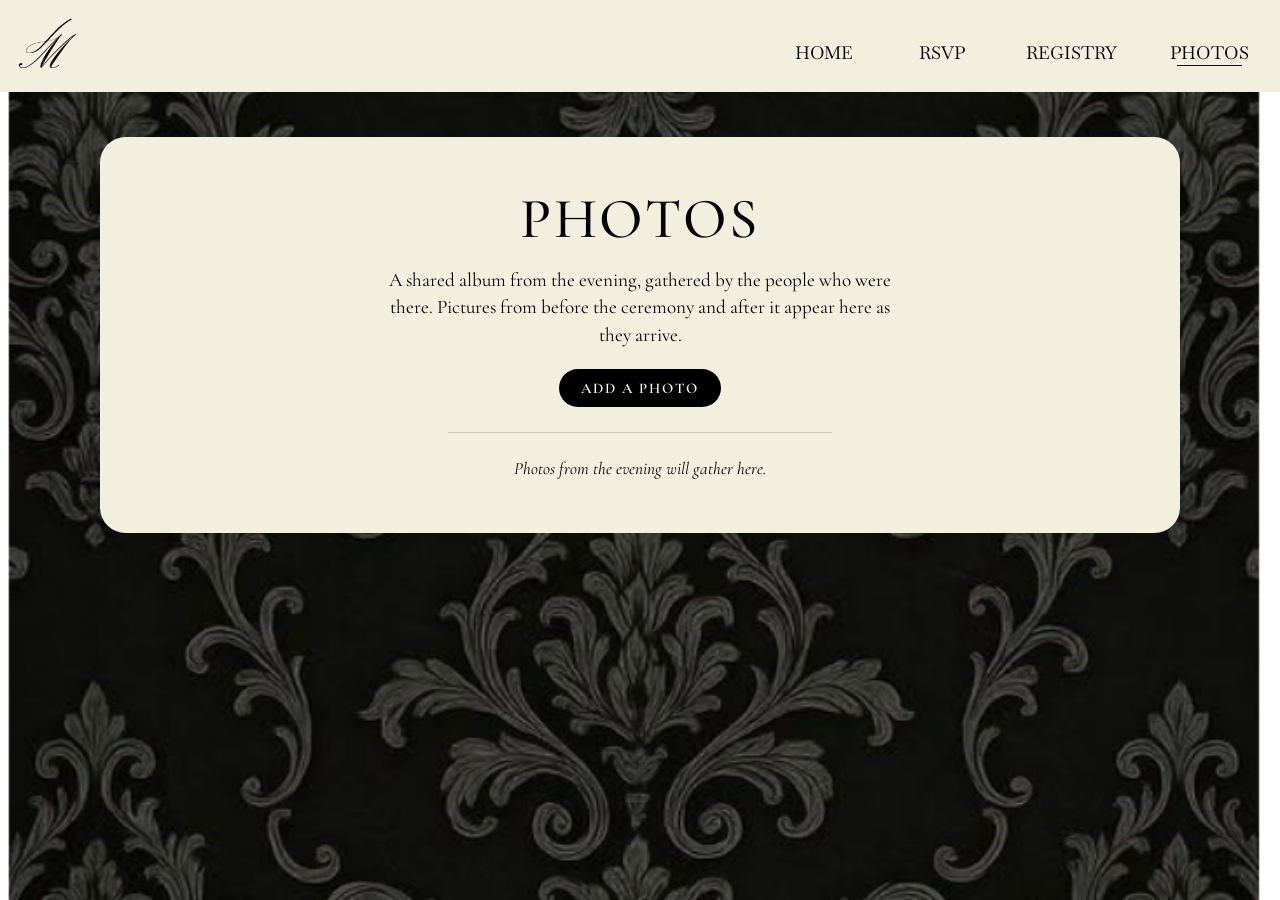
==== photos.html @ 6e9d40c7 "Add the wedding site with a hamburger menu on phones. Co-authored-by: Cursor <cursoragent@cursor.com" ====
<!DOCTYPE html>
<html lang="en">
  <head>
    <meta charset="UTF-8" />
    <meta name="viewport" content="width=device-width, initial-scale=1" />
    <title>Photos — John Wright &amp; Madhulika</title>
    <link rel="preconnect" href="https://fonts.googleapis.com" />
    <link rel="preconnect" href="https://fonts.gstatic.com" crossorigin />
    <link
      href="https://fonts.googleapis.com/css2?family=Baskervville+SC&family=Cormorant+Garamond:ital,wght@0,400;0,500;0,600;0,700;1,400&family=Great+Vibes&family=Italianno&display=swap"
      rel="stylesheet"
    />
    <link rel="stylesheet" href="styles.css" />
  </head>
  <body class="page-photos">
    <header class="site-header">
      <a class="logo-link" href="index.html">
        <span class="logo">
          <img src="assets/logo.png" alt="J and M monogram" />
        </span>
      </a>
      <button class="nav-toggle" type="button" aria-expanded="false" aria-controls="site-nav">
        <span class="sr-only">Menu</span>
        <span class="nav-toggle-icon" aria-hidden="true"></span>
      </button>
      <nav class="nav" id="site-nav" aria-label="Primary">
        <a class="nav-link" href="index.html">
          HOME
          <img src="assets/nav-line.svg" alt="" width="73" height="1" />
        </a>
        <a class="nav-link" href="rsvp.html">
          RSVP
          <img src="assets/nav-line.svg" alt="" width="73" height="1" />
        </a>
        <a class="nav-link" href="registry.html">
          REGISTRY
          <img src="assets/nav-line.svg" alt="" width="73" height="1" />
        </a>
        <a class="nav-link is-active" href="photos.html" aria-current="page">
          PHOTOS
          <img src="assets/nav-line.svg" alt="" width="73" height="1" />
        </a>
      </nav>
    </header>

    <main class="rsvp-main">
      <section class="rsvp-card photos-card" aria-labelledby="photos-title">
        <h1 id="photos-title">PHOTOS</h1>
        <p class="rsvp-lead">
          A shared album from the evening, gathered by the people who were there. Pictures from before
          the ceremony and after it appear here as they arrive.
        </p>

        <div class="photo-add">
          <label class="photo-add-button">
            <span>ADD A PHOTO</span>
            <input id="photo-file" type="file" accept="image/*" />
          </label>
        </div>
        <p class="photo-status" id="photo-status" role="status"></p>
        <p class="photo-empty" id="photo-empty">Photos from the evening will gather here.</p>
        <div class="photo-grid" id="photo-grid" hidden></div>

        <dialog class="photo-view" id="photo-view" aria-label="Photo">
          <img id="photo-view-img" alt="" />
          <div class="photo-view-actions">
            <button class="photo-save" id="photo-save" type="button">SAVE PHOTO</button>
            <button class="photo-view-close" id="photo-view-close" type="button">CLOSE</button>
          </div>
        </dialog>
      </section>
    </main>

    <script src="photos-config.js"></script>
    <script src="script.js"></script>
  </body>
</html>
---- styles.css ----
:root {
  --cream: #f2efde;
  --ink: #000000;
  --ivory: #f2efde;
  --name-size: clamp(1.15rem, 8.33cqi, 7.5rem);
  --detail-size: clamp(1.35rem, 2.78vw, 2.5rem);
  --faq-title-size: clamp(2rem, 4.17vw, 3.75rem);
}

* {
  box-sizing: border-box;
}

html {
  scroll-behavior: smooth;
}

body {
  margin: 0;
  background: var(--cream);
  color: var(--ink);
}

img {
  border: 0;
}

.site-header {
  position: relative;
  z-index: 5;
  width: min(1440px, 100%);
  min-height: clamp(4rem, 5.76vw, 5.2rem);
  margin: 0 auto;
  padding: clamp(0.6rem, 1.1vw, 1rem) clamp(1rem, 2.43vw, 2.2rem) 0.4rem clamp(0.6rem, 0.7vw, 0.65rem);
  display: flex;
  align-items: center;
  justify-content: space-between;
  gap: clamp(0.75rem, 2vw, 2rem);
  background: var(--cream);
}

.logo-link {
  display: block;
  line-height: 0;
  flex: none;
}

.logo {
  display: block;
  width: clamp(2.35rem, 5.6vw, 4.85rem);
}

.logo img {
  display: block;
  width: 100%;
  height: auto;
}

.nav {
  display: flex;
  align-items: flex-start;
  justify-content: flex-end;
  flex: none;
  flex-wrap: nowrap;
  gap: clamp(0.85rem, 4.1vw, 3.7rem);
  margin-top: clamp(0.15rem, 0.6vw, 0.45rem);
}

.nav-link {
  display: flex;
  flex-direction: column;
  align-items: center;
  gap: 1px;
  color: var(--ink);
  text-decoration: none;
  font-family: "Baskervville SC", "Palatino Linotype", Palatino, serif;
  font-size: clamp(0.75rem, 1.39vw, 1.25rem);
  font-weight: 400;
  line-height: normal;
  letter-spacing: 0;
  white-space: nowrap;
}

.nav-link img {
  width: 3.65em;
  height: 1px;
  display: block;
  transform: scaleX(0);
  transform-origin: center;
  transition: transform 0.45s ease;
}

.nav-link:hover img,
.nav-link:focus-visible img {
  transform: scaleX(1);
}

.nav-link.is-active img,
.nav-link.is-active:hover img,
.nav-link.is-active:focus-visible img {
  transform: scaleX(1);
  transition: none;
}

.nav-toggle {
  display: none;
  width: clamp(2.25rem, 6vw, 2.75rem);
  height: clamp(2.25rem, 6vw, 2.75rem);
  margin-left: auto;
  padding: 0;
  border: 0;
  background: transparent;
  cursor: pointer;
  align-items: center;
  justify-content: center;
}

.nav-toggle-icon,
.nav-toggle-icon::before,
.nav-toggle-icon::after {
  display: block;
  width: 1.35rem;
  height: 1px;
  background: var(--ink);
  position: relative;
}

.nav-toggle-icon::before,
.nav-toggle-icon::after {
  content: "";
  position: absolute;
  left: 0;
}

.nav-toggle-icon::before {
  top: -0.42rem;
}

.nav-toggle-icon::after {
  top: 0.42rem;
}

.nav-toggle[aria-expanded="true"] .nav-toggle-icon {
  background: transparent;
}

.nav-toggle[aria-expanded="true"] .nav-toggle-icon::before {
  top: 0;
  transform: rotate(45deg);
}

.nav-toggle[aria-expanded="true"] .nav-toggle-icon::after {
  top: 0;
  transform: rotate(-45deg);
}

.sr-only {
  position: absolute;
  width: 1px;
  height: 1px;
  padding: 0;
  margin: -1px;
  overflow: hidden;
  clip: rect(0, 0, 0, 0);
  white-space: nowrap;
  border: 0;
}

.hero {
  container-type: inline-size;
  position: relative;
  height: clamp(26rem, 52.85vw, 47.56rem);
  color: #fff;
}

.hero-photo {
  position: absolute;
  inset: 0;
  overflow: hidden;
}

.hero-photo img {
  position: absolute;
  inset: 0;
  width: 100%;
  height: 100%;
  object-fit: cover;
  object-position: center 46%;
}

.hero-shade {
  position: absolute;
  inset: 0;
  background: rgba(0, 0, 0, 0.48);
}

.names {
  position: relative;
  z-index: 1;
  height: 100%;
  margin: 0;
  padding: 0 4vw;
  display: flex;
  align-items: center;
  align-content: center;
  justify-content: center;
  flex-wrap: nowrap;
  column-gap: 0.55em;
  row-gap: 0;
  font-family: Italianno, "Segoe Script", cursive;
  font-size: clamp(1.15rem, 8.33vw, 7.5rem);
  font-size: clamp(1.15rem, 8.33cqi, 7.5rem);
  font-weight: 400;
  line-height: 1.05;
  font-style: normal;
  text-align: center;
}

.name {
  white-space: nowrap;
}

.amp {
  font-family: "Great Vibes", "Segoe Script", cursive;
  font-size: 0.833em;
  font-weight: 400;
  line-height: 1;
  position: relative;
  top: -0.08em;
}

.details {
  position: relative;
  overflow: hidden;
  text-align: center;
  font-size: var(--detail-size);
  padding: 2.7em 6vw 2.4em;
  background: var(--cream);
}

.monogram {
  position: absolute;
  left: 0;
  right: 0;
  top: 0;
  bottom: 0;
  width: min(917px, 92vw);
  height: auto;
  max-height: 100%;
  margin: auto;
  pointer-events: none;
  user-select: none;
}

.place,
.time,
.date {
  position: relative;
  z-index: 1;
  margin: 0 auto 1.1em;
  max-width: 18em;
  font-family: "Cormorant Garamond", Palatino, "Palatino Linotype", serif;
  font-size: 1em;
  line-height: 1.2;
  color: var(--ink);
}

.place,
.date {
  font-weight: 600;
}

.time {
  font-weight: 700;
  margin-bottom: 1.25em;
}

.date {
  margin-bottom: 0;
}

.rsvp-button {
  position: relative;
  z-index: 1;
  display: inline-flex;
  align-items: center;
  justify-content: center;
  width: 7.6em;
  height: 2.22em;
  margin-top: 2.03em;
  border-radius: 0.5em;
  background: #000;
  color: #fff;
  text-decoration: none;
  font-family: "Cormorant Garamond", Palatino, serif;
  font-size: clamp(1.25rem, 2.22vw, 2rem);
  font-weight: 700;
  line-height: 1;
}

.faq {
  position: relative;
  overflow: hidden;
  background: rgba(0, 0, 0, 0.95);
  color: var(--ivory);
}

.faq-pattern {
  position: absolute;
  inset: 0;
  width: 100%;
  height: 100%;
  object-fit: cover;
  opacity: 0.15;
  pointer-events: none;
}

.faq-inner {
  position: relative;
  z-index: 1;
  width: min(1440px, 100%);
  margin: 0 auto;
  padding: 0 clamp(1.25rem, 4vw, 2.5rem) clamp(4rem, 9.5vw, 8.56rem);
}

.faq h2 {
  margin: 0 auto 1.75em;
  padding-top: 0.93em;
  max-width: 12em;
  text-align: center;
  font-family: "Cormorant Garamond", Palatino, serif;
  font-size: var(--faq-title-size);
  font-weight: 400;
  line-height: 1.15;
  color: var(--ivory);
}

.faq-list {
  width: min(929px, 100%);
  margin: 0 auto;
}

.faq-item {
  border-bottom: 1px solid #fff;
}

.faq-question {
  width: 100%;
  display: flex;
  align-items: center;
  justify-content: space-between;
  gap: 1rem;
  padding: 0.7em 0;
  border: 0;
  background: transparent;
  color: var(--ivory);
  text-align: left;
  cursor: pointer;
  font-family: "Cormorant Garamond", Palatino, serif;
  font-size: clamp(1.15rem, 2.08vw, 1.875rem);
  font-weight: 500;
  line-height: 1.25;
}

.faq-question:focus-visible,
.nav-link:focus-visible,
.rsvp-button:focus-visible,
.logo-link:focus-visible,
.rsvp-input:focus-visible,
.step:focus-visible,
.rsvp-submit:focus-visible,
.registry-button:focus-visible,
.thanks-note a:focus-visible {
  outline: 2px solid currentColor;
  outline-offset: 4px;
}

.chevron {
  width: 0.63em;
  height: 0.36em;
  flex: none;
}

.faq-answer {
  display: none;
  max-width: 38em;
  margin: 0 0 0.75em;
  padding: 0;
  font-family: "Cormorant Garamond", Palatino, serif;
  font-size: clamp(1rem, 1.67vw, 1.5rem);
  font-weight: 400;
  line-height: 1.35;
  color: var(--ivory);
}

.faq-item.is-open .faq-question {
  padding-bottom: 0.2em;
}

.faq-item.is-open .faq-answer {
  display: block;
}

.site-header.is-compact .nav-toggle {
  display: inline-flex;
}

.site-header.is-compact .nav {
  display: none;
  position: absolute;
  top: 100%;
  right: 0;
  left: 0;
  z-index: 5;
  flex: none;
  flex-direction: column;
  align-items: flex-end;
  gap: 1rem;
  margin: 0;
  padding: 0.35rem 1.5rem 1.35rem;
  background: var(--cream);
}

.site-header.is-compact .nav.is-open {
  display: flex;
}

.site-header.is-compact .nav-link {
  font-size: clamp(1rem, 4.2vw, 1.25rem);
}

.page-rsvp,
.page-photos,
.page-registry {
  min-height: 100vh;
  background-color: #050505;
  background-image: url("assets/pattern.png");
  background-repeat: no-repeat;
  background-position: center top;
  background-size: cover;
}

.page-rsvp .site-header,
.page-photos .site-header,
.page-registry .site-header {
  width: 100%;
  z-index: 5;
}

.rsvp-main {
  padding: clamp(1.35rem, 3.5vw, 3.25rem) clamp(0.85rem, 3vw, 2rem) clamp(2rem, 5vw, 4rem);
}

.rsvp-card {
  width: min(980px, 100%);
  margin: 0 auto;
  padding: clamp(2rem, 4.5vw, 3.4rem) clamp(1.15rem, 5vw, 4.25rem) clamp(2.1rem, 4.5vw, 3.2rem);
  border-radius: clamp(1rem, 2vw, 1.6rem);
  background: var(--cream);
  color: var(--ink);
}

.rsvp-card h1 {
  margin: 0;
  text-align: center;
  font-family: "Cormorant Garamond", Palatino, "Palatino Linotype", serif;
  font-size: clamp(2.7rem, 4.6vw, 3.55rem);
  font-weight: 500;
  line-height: 1;
  letter-spacing: 0.045em;
}

.rsvp-lead {
  max-width: 40rem;
  margin: 1.15rem auto 0;
  text-align: center;
  font-family: "Cormorant Garamond", Palatino, "Palatino Linotype", serif;
  font-size: clamp(1.05rem, 1.5vw, 1.22rem);
  font-weight: 400;
  line-height: 1.45;
}

.rsvp-lead strong {
  font-weight: 700;
}

.rsvp-form {
  width: min(34rem, 100%);
  margin: clamp(1.6rem, 3vw, 2.15rem) auto 0;
}

.rsvp-field {
  margin: 0 0 1.25rem;
  padding: 0;
  border: 0;
  min-inline-size: 0;
}

.rsvp-field label,
.rsvp-field legend {
  display: block;
  padding: 0;
  margin: 0 0 0.4rem;
  font-family: "Cormorant Garamond", Palatino, "Palatino Linotype", serif;
  font-size: clamp(1.12rem, 1.65vw, 1.32rem);
  font-weight: 500;
  line-height: 1.3;
}

.rsvp-input {
  display: block;
  width: 100%;
  height: 2.55rem;
  margin: 0;
  padding: 0 1.05rem;
  border: 1px solid #111;
  border-radius: 999px;
  background: transparent;
  color: var(--ink);
  font-family: "Cormorant Garamond", Palatino, "Palatino Linotype", serif;
  font-size: 1.15rem;
}

.choice {
  position: relative;
  display: flex;
  align-items: center;
  gap: 0.7rem;
  width: fit-content;
  margin: 0.28rem 0;
  cursor: pointer;
  font-family: "Cormorant Garamond", Palatino, "Palatino Linotype", serif;
  font-size: clamp(1.12rem, 1.65vw, 1.32rem);
  font-weight: 400;
  line-height: 1.3;
}

.choice input {
  position: absolute;
  opacity: 0;
  width: 1px;
  height: 1px;
}

.diamond {
  position: relative;
  display: inline-block;
  width: 0.68rem;
  height: 0.68rem;
  flex: none;
  border: 1px solid #111;
  transform: rotate(45deg);
}

.choice input:checked + .diamond::after {
  content: "";
  position: absolute;
  inset: 2px;
  background: #111;
}

.choice input:focus-visible + .diamond {
  outline: 2px solid currentColor;
  outline-offset: 4px;
}

.guest-hint {
  margin: -0.1rem 0 0;
  font-family: "Cormorant Garamond", Palatino, "Palatino Linotype", serif;
  font-size: clamp(0.78rem, 1.05vw, 0.92rem);
  font-style: italic;
  font-weight: 400;
  line-height: 1.35;
}

.stepper {
  display: flex;
  align-items: center;
  gap: 0.7rem;
  margin-top: 0.7rem;
}

.step {
  display: inline-flex;
  align-items: center;
  justify-content: center;
  width: 1.75rem;
  height: 2.25rem;
  padding: 0;
  border: 0;
  background: transparent;
  color: var(--ink);
  cursor: pointer;
  font-family: "Cormorant Garamond", Palatino, "Palatino Linotype", serif;
  font-size: 1.55rem;
  line-height: 1;
}

.guest-count {
  width: 4.35rem;
  height: 2.15rem;
  padding: 0 0.4rem;
  text-align: center;
  font-size: 1.15rem;
}

.guest-count::-webkit-outer-spin-button,
.guest-count::-webkit-inner-spin-button {
  -webkit-appearance: none;
  margin: 0;
}

.guest-field.is-disabled {
  opacity: 0.4;
}

.field-error,
.form-status {
  margin: 0.4rem 0 0;
  font-family: "Cormorant Garamond", Palatino, "Palatino Linotype", serif;
  font-size: 1rem;
  font-style: italic;
  line-height: 1.3;
  color: #6e2424;
}

.field-error:empty,
.form-status:empty {
  display: none;
}

.form-status {
  text-align: center;
}

.rsvp-submit {
  display: flex;
  align-items: center;
  justify-content: center;
  width: min(16.75rem, 100%);
  height: 2.7rem;
  margin: 1.65rem auto 0;
  padding: 0 1.5rem;
  border: 0;
  border-radius: 999px;
  background: #000;
  color: #fff;
  cursor: pointer;
  font-family: "Cormorant Garamond", Palatino, "Palatino Linotype", serif;
  font-size: 1.02rem;
  font-weight: 600;
  letter-spacing: 0.16em;
  line-height: 1;
}

.rsvp-submit:hover {
  background: #1a1a1a;
}

.rsvp-submit:disabled {
  cursor: wait;
  opacity: 0.65;
}

.rsvp-thanks {
  width: min(36rem, 100%);
  margin: 1.25rem auto 0.85rem;
  text-align: center;
}

.rsvp-thanks a {
  display: inline-block;
  margin-top: 0.55rem;
  color: inherit;
}

.thanks-script {
  margin: 0.1rem 0 0.15rem;
  font-family: Italianno, "Segoe Script", cursive;
  font-size: clamp(4.4rem, 8vw, 6.25rem);
  font-weight: 400;
  line-height: 1.05;
  font-style: normal;
  color: var(--ink);
}

.thanks-detail {
  margin: 0.15rem 0 0;
  font-family: "Cormorant Garamond", Palatino, "Palatino Linotype", serif;
  font-size: clamp(1.3rem, 2.1vw, 1.65rem);
  font-weight: 500;
  line-height: 1.35;
}

.thanks-note {
  max-width: 28rem;
  margin: 0.45rem auto 0;
  font-family: "Cormorant Garamond", Palatino, "Palatino Linotype", serif;
  font-size: clamp(1.05rem, 1.55vw, 1.22rem);
  font-weight: 400;
  line-height: 1.45;
}

.thanks-note a {
  color: inherit;
}

.rsvp-hp {
  position: absolute;
  left: -10000px;
  width: 1px;
  height: 1px;
  overflow: hidden;
}

.photos-card {
  width: min(1080px, 100%);
}

.photos-card .rsvp-lead {
  max-width: 32rem;
}

.photo-add {
  display: flex;
  justify-content: center;
  margin-top: 1.2rem;
}

.photo-add-button {
  position: relative;
  display: inline-flex;
  align-items: center;
  justify-content: center;
  min-height: 2.35rem;
  padding: 0.55rem 1.35rem;
  border-radius: 999px;
  background: #000;
  color: #fff;
  cursor: pointer;
  font-family: "Cormorant Garamond", Palatino, "Palatino Linotype", serif;
  font-size: 0.92rem;
  font-weight: 600;
  letter-spacing: 0.14em;
  line-height: 1;
}

.photo-add-button:hover {
  background: #1a1a1a;
}

.photo-add-button input {
  position: absolute;
  width: 1px;
  height: 1px;
  padding: 0;
  margin: -1px;
  overflow: hidden;
  clip: rect(0, 0, 0, 0);
  white-space: nowrap;
  border: 0;
}

.photo-add-button:focus-within {
  outline: 2px solid #111;
  outline-offset: 4px;
}

.photo-add-button.is-busy {
  opacity: 0.65;
  cursor: wait;
}

.photo-status,
.photo-empty {
  margin: 0.85rem auto 0;
  text-align: center;
  font-family: "Cormorant Garamond", Palatino, "Palatino Linotype", serif;
  font-size: clamp(1rem, 1.35vw, 1.12rem);
  font-style: italic;
  font-weight: 400;
  line-height: 1.4;
}

.photo-status:empty {
  display: none;
}

.photo-status.is-error {
  color: #6e2424;
}

.photo-empty {
  max-width: 24rem;
  margin-top: 1.55rem;
  padding-top: 1.55rem;
  border-top: 1px solid rgba(17, 17, 17, 0.16);
}

.photo-grid {
  display: grid;
  grid-template-columns: repeat(3, 1fr);
  gap: 0.55rem;
  margin-top: 1.55rem;
  padding-top: 1.55rem;
  border-top: 1px solid rgba(17, 17, 17, 0.16);
}

.photo-grid[hidden] {
  display: none;
}

.shot {
  margin: 0;
  overflow: hidden;
  border-radius: 0.35rem;
  background: #e7e2d2;
}

.shot-open {
  display: block;
  width: 100%;
  padding: 0;
  border: 0;
  background: transparent;
  cursor: pointer;
}

.shot img,
.shot-open img {
  display: block;
  width: 100%;
  aspect-ratio: 4 / 5;
  object-fit: cover;
}

.shot-remove {
  display: block;
  width: 100%;
  padding: 0.5rem 0.4rem 0.6rem;
  border: 0;
  border-top: 1px solid rgba(17, 17, 17, 0.16);
  background: var(--cream);
  color: var(--ink);
  cursor: pointer;
  font-family: "Cormorant Garamond", Palatino, "Palatino Linotype", serif;
  font-size: 0.92rem;
  font-weight: 600;
  letter-spacing: 0.12em;
  line-height: 1;
}

.shot-remove:hover {
  background: #e7e2d0;
}

.photo-view {
  width: min(52rem, calc(100vw - 2rem));
  padding: 0;
  border: 0;
  background: transparent;
  overflow: visible;
}

.photo-view::backdrop {
  background: rgba(5, 5, 5, 0.88);
}

.photo-view img {
  display: block;
  width: 100%;
  max-height: 78vh;
  object-fit: contain;
  border-radius: 0.4rem;
  background: #111;
}

.photo-view-actions {
  display: flex;
  justify-content: center;
  flex-wrap: wrap;
  gap: 0.75rem;
  margin-top: 0.9rem;
}

.photo-save,
.photo-view-close {
  display: inline-flex;
  align-items: center;
  justify-content: center;
  min-height: 2.35rem;
  padding: 0.55rem 1.25rem;
  border-radius: 999px;
  cursor: pointer;
  font-family: "Cormorant Garamond", Palatino, "Palatino Linotype", serif;
  font-size: 0.92rem;
  font-weight: 600;
  letter-spacing: 0.14em;
  line-height: 1;
}

.photo-save {
  border: 0;
  background: #fff;
  color: #111;
}

.photo-view-close {
  border: 1px solid #fff;
  background: transparent;
  color: #fff;
}

.shot-open:focus-visible,
.shot-remove:focus-visible,
.photo-save:focus-visible,
.photo-view-close:focus-visible {
  outline: 2px solid currentColor;
  outline-offset: 4px;
}

.registry-button {
  display: flex;
  align-items: center;
  justify-content: center;
  width: min(22rem, 100%);
  min-height: 2.7rem;
  margin: clamp(1.5rem, 3vw, 1.85rem) auto 0;
  padding: 0.75rem 1.5rem;
  border-radius: 999px;
  background: #000;
  color: #fff;
  text-align: center;
  text-decoration: none;
  font-family: "Cormorant Garamond", Palatino, "Palatino Linotype", serif;
  font-size: 1.02rem;
  font-weight: 600;
  letter-spacing: 0.14em;
  line-height: 1.2;
}

.registry-button:hover {
  background: #1a1a1a;
}

.registry-note {
  margin: 0.9rem 0 0;
  text-align: center;
  font-family: "Cormorant Garamond", Palatino, "Palatino Linotype", serif;
  font-size: clamp(0.95rem, 1.3vw, 1.05rem);
  font-style: italic;
  line-height: 1.4;
}

@media (max-width: 520px) {
  .registry-button {
    letter-spacing: 0.08em;
  }
}

@media (max-width: 800px) {
  .photo-grid {
    grid-template-columns: 1fr 1fr;
  }

  .site-header .nav-toggle {
    display: inline-flex;
  }

  .site-header .nav {
    display: none;
    position: absolute;
    top: 100%;
    right: 0;
    left: 0;
    z-index: 5;
    flex: none;
    flex-direction: column;
    align-items: flex-end;
    gap: 1rem;
    margin: 0;
    padding: 0.35rem 1.5rem 1.35rem;
    background: var(--cream);
  }

  .site-header .nav.is-open {
    display: flex;
  }

  .site-header .nav-link {
    font-size: clamp(1rem, 4.2vw, 1.25rem);
  }
}
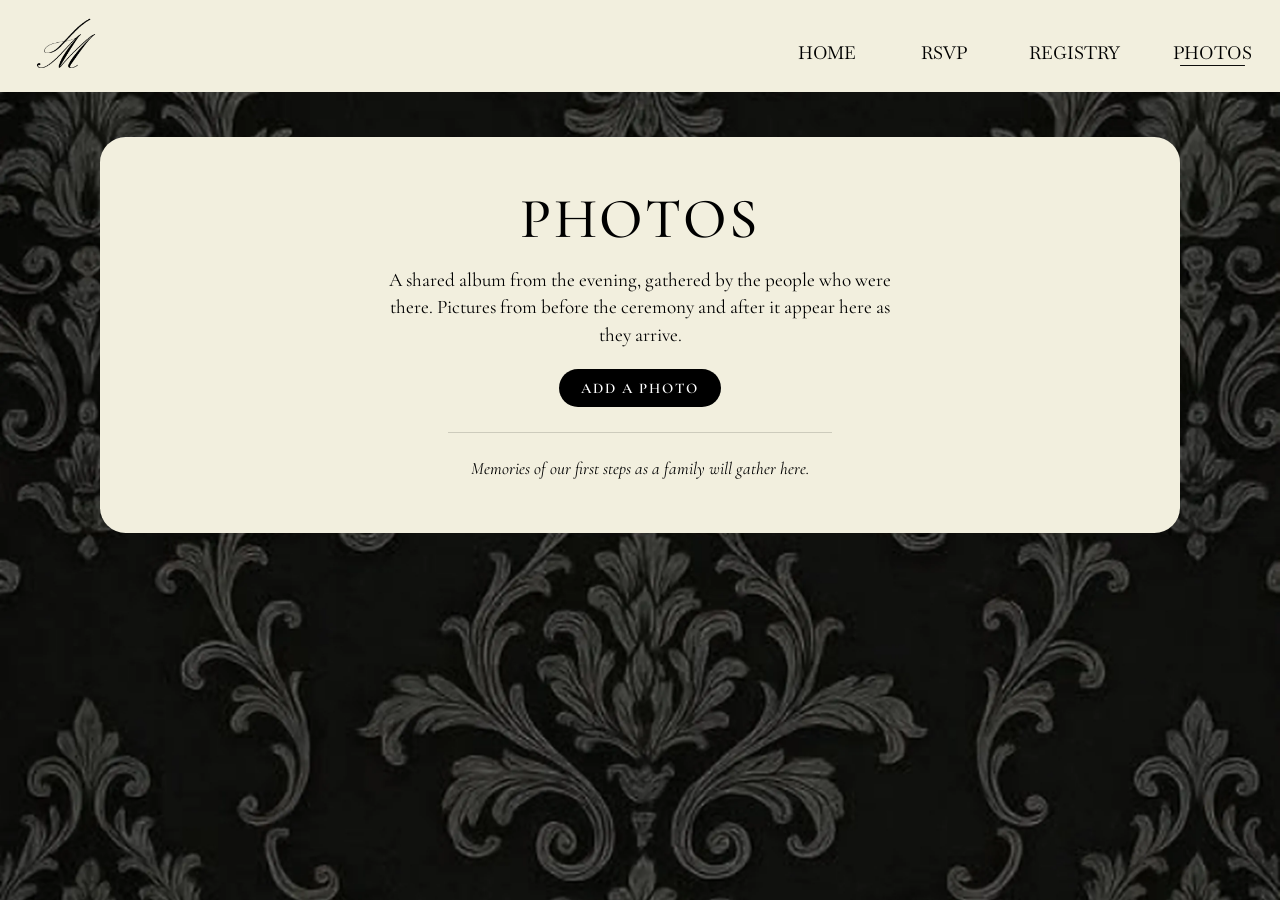
==== commit e39d4874: "Keep the header at the screen edges and sharpen the damask background. Co-authored-by: Cursor <curso" ====
--- a/photos.html
+++ b/photos.html
@@ -58,7 +58,7 @@
           </label>
         </div>
         <p class="photo-status" id="photo-status" role="status"></p>
-        <p class="photo-empty" id="photo-empty">Photos from the evening will gather here.</p>
+        <p class="photo-empty" id="photo-empty">Memories of our first steps as a family will gather here.</p>
         <div class="photo-grid" id="photo-grid" hidden></div>
 
         <dialog class="photo-view" id="photo-view" aria-label="Photo">
--- a/styles.css
+++ b/styles.css
@@ -28,10 +28,10 @@
 .site-header {
   position: relative;
   z-index: 5;
-  width: min(1440px, 100%);
+  width: 100%;
   min-height: clamp(4rem, 5.76vw, 5.2rem);
-  margin: 0 auto;
-  padding: clamp(0.6rem, 1.1vw, 1rem) clamp(1rem, 2.43vw, 2.2rem) 0.4rem clamp(0.6rem, 0.7vw, 0.65rem);
+  margin: 0;
+  padding: clamp(0.6rem, 1.1vw, 1rem) clamp(1.25rem, 2.2vw, 2.5rem) 0.4rem;
   display: flex;
   align-items: center;
   justify-content: space-between;
@@ -434,7 +434,7 @@
 .page-registry {
   min-height: 100vh;
   background-color: #050505;
-  background-image: url("assets/pattern.png");
+  background-image: url("assets/pattern.webp");
   background-repeat: no-repeat;
   background-position: center top;
   background-size: cover;
